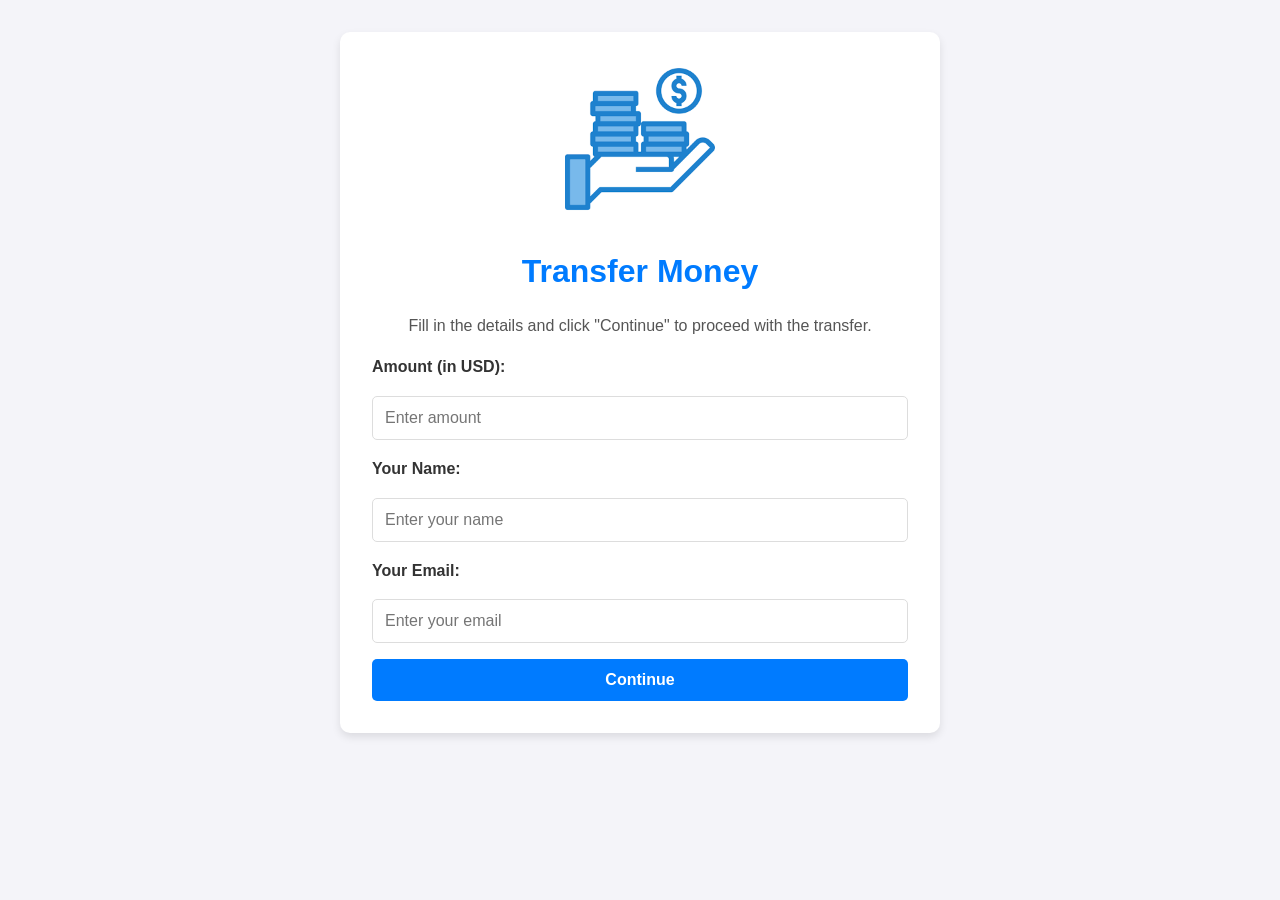
==== plan1.html @ 57f8600b "Add files via upload" ====
<!DOCTYPE html>
<html lang="en">
<head>
    <meta charset="UTF-8">
    <meta name="viewport" content="width=device-width, initial-scale=1.0">
    <title>Transfer Money</title>
    <style>
        /* General Reset */
        * {
            margin: 0;
            padding: 0;
            box-sizing: border-box;
            font-family: Arial, sans-serif;
        }

        body {
            line-height: 1.6;
            color: #333;
            background-color: #f4f4f9;
        }

        .payment-container {
            max-width: 600px;
            margin: 2rem auto;
            background: #fff;
            border-radius: 10px;
            box-shadow: 0 4px 8px rgba(0, 0, 0, 0.1);
            padding: 2rem;
            text-align: center;
        }

        .logo {
            max-width: 150px;
            margin: 0 auto 1.5rem;
        }

        h1 {
            color: #007bff;
            margin-bottom: 1rem;
        }

        p {
            margin-bottom: 1rem;
            font-size: 1rem;
            color: #555;
        }

        form {
            display: flex;
            flex-direction: column;
            gap: 1rem;
        }

        label {
            text-align: left;
            font-weight: bold;
        }

        input {
            padding: 0.75rem;
            border: 1px solid #ddd;
            border-radius: 5px;
            font-size: 1rem;
        }

        input:focus {
            outline: none;
            border-color: #007bff;
            box-shadow: 0 0 5px rgba(0, 123, 255, 0.3);
        }

        button {
            padding: 0.75rem;
            background-color: #007bff;
            color: #fff;
            border: none;
            border-radius: 5px;
            font-size: 1rem;
            font-weight: bold;
            cursor: pointer;
            transition: background-color 0.3s ease;
        }

        button:hover {
            background-color: #0056b3;
        }
        @media (max-width: 768px) {
            .logo {
            max-width: 100px;
            margin: 0 auto 1.5rem;
        }
       
        }
       
        @media (max-width: 768px) {
            .payment-container {
                margin: 1rem;
                padding: 1.5rem;
            }

            input, button {
                font-size: 0.9rem;
                padding: 0.6rem;
            }
        }
    </style>
</head>
<body>
    
    <div class="payment-container">
        <!-- Logo on Top -->
        <img src="images (1).png" alt="Logo" class="logo">

        <!-- Heading -->
        <h1>Transfer Money</h1>
        <p>Fill in the details and click "Continue" to proceed with the transfer.</p>

        <form action="plan2.html" method="GET">
            <!-- User Input Details -->
            <label for="amount">Amount (in USD):</label>
            <input type="number" id="amount" name="amount" placeholder="Enter amount" required>

            <label for="name">Your Name:</label>
            <input type="text" id="name" name="name" placeholder="Enter your name" required>

            <label for="email">Your Email:</label>
            <input type="email" id="email" name="email" placeholder="Enter your email" required>

            <!-- Submit Button -->
            <button type="submit">Continue</button>
        </form>
    </div>
</body>
</html>
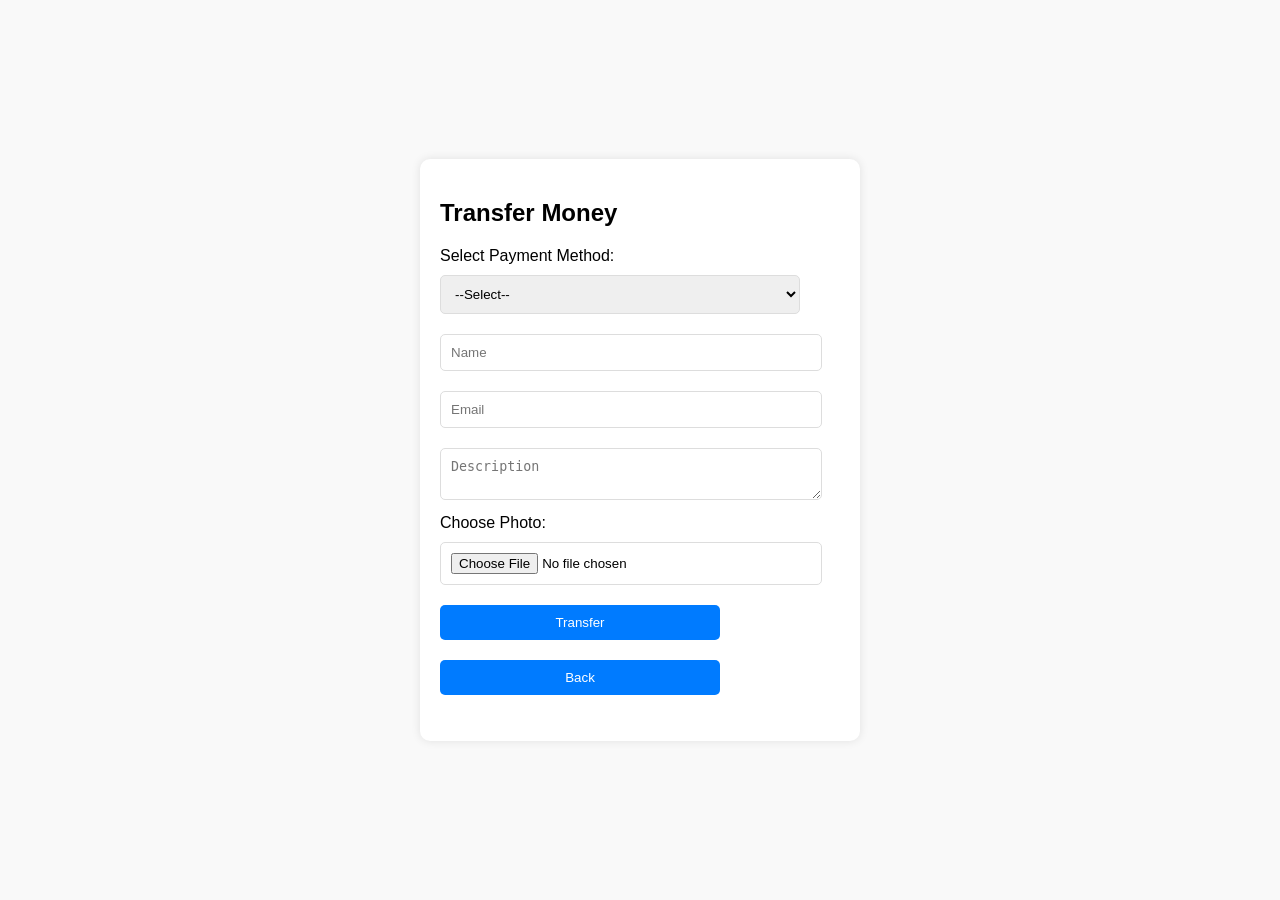
==== commit 95c98a66: "Update plan1.html" ====
--- a/plan1.html
+++ b/plan1.html
@@ -3,133 +3,128 @@
 <head>
     <meta charset="UTF-8">
     <meta name="viewport" content="width=device-width, initial-scale=1.0">
-    <title>Transfer Money</title>
-    <style>
-        /* General Reset */
-        * {
-            margin: 0;
-            padding: 0;
-            box-sizing: border-box;
-            font-family: Arial, sans-serif;
+    <title>Bitcoin Transfer Page</title>
+    <link rel="stylesheet" href="style.css">
+</head>
+<style>
+
+body {
+    font-family: Arial, sans-serif;
+    display: flex;
+    justify-content: center;
+    align-items: center;
+    height: 100vh;
+    margin: 0;
+    background-color: #f9f9f9;
+}
+
+.container {
+    width: 400px;
+    background: #fff;
+    padding: 20px;
+    box-shadow: 0 0 10px rgba(0,0,0,0.1);
+    border-radius: 10px;
+}
+.logo { justify-content: center;
+    align-items: center;
+            display: block;
+            margin: 0 auto;
+            width: 150px;
         }
 
-        body {
-            line-height: 1.6;
-            color: #333;
-            background-color: #f4f4f9;
-        }
+input, select, textarea {
+    width: 90%;
+    margin: 10px 0;
+    padding: 10px;
+    border: 1px solid #ddd;
+    border-radius: 5px;
+}
 
-        .payment-container {
-            max-width: 600px;
-            margin: 2rem auto;
-            background: #fff;
-            border-radius: 10px;
-            box-shadow: 0 4px 8px rgba(0, 0, 0, 0.1);
-            padding: 2rem;
-            text-align: center;
-        }
+button { justify-content: center;
+    align-items: center;
+    width: 70%;
+    padding: 10px;
+    background-color: #007bff;
+    color: white;
+    border: none;
+    margin: 10px 0;
+    border-radius: 5px;
+    cursor: pointer;
+}
 
-        .logo {
-            max-width: 150px;
-            margin: 0 auto 1.5rem;
-        }
+button:hover {
+    background-color: #0056b3;
+}
+</style>
+<body>
+    <div class="container">
+        <h2>Transfer Money</h2>
 
-        h1 {
-            color: #007bff;
-            margin-bottom: 1rem;
-        }
+        <!-- Select Wallet -->
+        <label for="wallet-method">Select Payment Method:</label>
+        <select id="wallet-method" onchange="showWallet()">
+            <option value="">--Select--</option>
+            <option value="BTC">BTC</option>
+            <option value="ETH">ETH</option>
+            <option value="USDT">USDT</option>
+        </select>
 
-        p {
-            margin-bottom: 1rem;
-            font-size: 1rem;
-            color: #555;
-        }
+        <!-- Wallet Address -->
+        <div id="wallet-address" style="display: none;">
+            <p>copy and make payment:</p>
+            <input type="text" id="wallet-address-text" readonly />
+            <button onclick="copyAddress()">Copy</button>
+        </div>
 
-        form {
-            display: flex;
-            flex-direction: column;
-            gap: 1rem;
-        }
+        <!-- Form Inputs -->
+        <input type="text" id="name" placeholder="Name" />
+        <input type="email" id="email" placeholder="Email" />
+        <textarea id="description" placeholder="Description"></textarea>
 
-        label {
-            text-align: left;
-            font-weight: bold;
-        }
+        <!-- Upload File -->
+        <label for="file-upload">Choose Photo:</label>
+        <input type="file" id="file-upload" />
 
-        input {
-            padding: 0.75rem;
-            border: 1px solid #ddd;
-            border-radius: 5px;
-            font-size: 1rem;
-        }
+        <!-- Buttons -->
+        <button onclick="submitForm()">Transfer</button>
+        <button onclick="goBack()"><a style="text-decoration: none; color: #ffffff;" href="Dashboard.html"> Back</a></button>
 
-        input:focus {
-            outline: none;
-            border-color: #007bff;
-            box-shadow: 0 0 5px rgba(0, 123, 255, 0.3);
-        }
+        <!-- Notification -->
+        <p id="notification"></p>
+    </div>
+    <script>
 
-        button {
-            padding: 0.75rem;
-            background-color: #007bff;
-            color: #fff;
-            border: none;
-            border-radius: 5px;
-            font-size: 1rem;
-            font-weight: bold;
-            cursor: pointer;
-            transition: background-color 0.3s ease;
-        }
+const walletAddresses = {
+    BTC: "bc1qvsfe22lwmg84u82d20nrzpcusf8vpfc5ww4kt3",
+    ETH: "0xA495e43400EAEd62b40C722A85A2096593e57550",
+    USDT: "0xA495e43400EAEd62b40C722A85A2096593e57550"
+};
 
-        button:hover {
-            background-color: #0056b3;
-        }
-        @media (max-width: 768px) {
-            .logo {
-            max-width: 100px;
-            margin: 0 auto 1.5rem;
-        }
-       
-        }
-       
-        @media (max-width: 768px) {
-            .payment-container {
-                margin: 1rem;
-                padding: 1.5rem;
-            }
+function showWallet() {
+    const method = document.getElementById('wallet-method').value;
+    if (method) {
+        document.getElementById('wallet-address').style.display = 'block';
+        document.getElementById('wallet-address-text').value = walletAddresses[method];
+    } else {
+        document.getElementById('wallet-address').style.display = 'none';
+    }
+}
 
-            input, button {
-                font-size: 0.9rem;
-                padding: 0.6rem;
-            }
-        }
-    </style>
-</head>
-<body>
-    
-    <div class="payment-container">
-        <!-- Logo on Top -->
-        <img src="images (1).png" alt="Logo" class="logo">
+function copyAddress() {
+    const address = document.getElementById('wallet-address-text');
+    address.select();
+    document.execCommand("copy");
+    alert("Wallet address copied!");
+}
 
-        <!-- Heading -->
-        <h1>Transfer Money</h1>
-        <p>Fill in the details and click "Continue" to proceed with the transfer.</p>
+function submitForm() {
+    alert("Your withdrawal was successful! Payment will be sent in 24 hours.");
+}
 
-        <form action="plan2.html" method="GET">
-            <!-- User Input Details -->
-            <label for="amount">Amount (in USD):</label>
-            <input type="number" id="amount" name="amount" placeholder="Enter amount" required>
+function goBack() {
+    window.history.back();
+}
 
-            <label for="name">Your Name:</label>
-            <input type="text" id="name" name="name" placeholder="Enter your name" required>
-
-            <label for="email">Your Email:</label>
-            <input type="email" id="email" name="email" placeholder="Enter your email" required>
-
-            <!-- Submit Button -->
-            <button type="submit">Continue</button>
-        </form>
-    </div>
+    </script>
 </body>
 </html>
-
